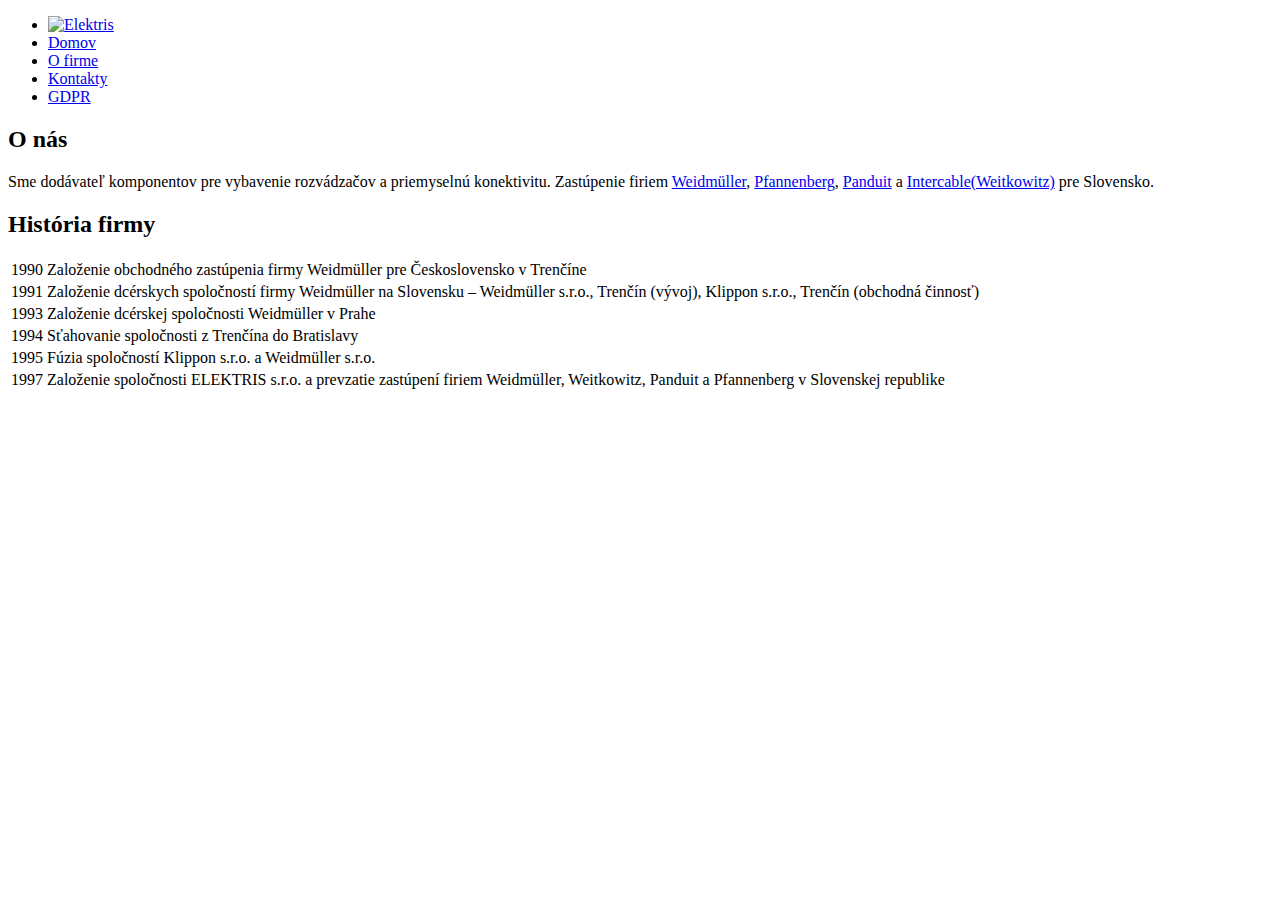
==== about/index.html @ c1757534 "remade the old web" ====
<!DOCTYPE html>
<html lang="en">
<head>
    <meta charset="UTF-8">
    <meta name="viewport" content="width=device-width, initial-scale=1.0">
    <link rel="icon" type="image/x-icon" href="/favicon.png">
    <title>O firme - Elektris</title>
    <link rel="stylesheet" href="matcha.css">
</head>
<body>
    <menu>
        <li><a href="/"><img src="favicon.png" alt="Elektris" class="al-left"></a></li>
        <li><a href="/">Domov</a></li>
        <li class="selected"><a href="/about">O firme</a></li>
        <li><a href="/kontakt">Kontakty</a></li>
        <li><a href="/gdpr">GDPR</a></li>
    </menu>
    <h2>O nás</h2>
    <p>Sme dodávateľ komponentov pre vybavenie rozvádzačov a priemyselnú konektivitu. Zastúpenie firiem <a href="https://www.weidmueller.cz/">Weidmüller</a>, <a href="https://www.pfannenberg.com/en/">Pfannenberg</a>, <a href="https://www.panduit.com/">Panduit</a> a <a href="https://www.intercable-cee.com/">Intercable(Weitkowitz)</a> pre Slovensko.</p>
    <h2>História firmy</h2>
    <table>
        <tr>
            <td>1990</td>
            <td>Založenie obchodného zastúpenia firmy Weidmüller pre Československo v Trenčíne</td>
        </tr>
        <tr>
            <td>1991</td>
            <td>Založenie dcérskych spoločností firmy Weidmüller na Slovensku – Weidmüller s.r.o., Trenčín (vývoj), Klippon s.r.o., Trenčín (obchodná činnosť)</td>
        </tr>
        <tr>
            <td>1993</td>
            <td>Založenie dcérskej spoločnosti Weidmüller v Prahe</td>
        </tr>
        <tr>
            <td>1994</td>
            <td>Sťahovanie spoločnosti z Trenčína do Bratislavy</td>
        </tr>
        <tr>
            <td>1995</td>
            <td>Fúzia spoločností Klippon s.r.o. a Weidmüller s.r.o.</td>
        </tr>
        <tr>
            <td>1997</td>
            <td>Založenie spoločnosti ELEKTRIS s.r.o. a prevzatie zastúpení firiem Weidmüller, Weitkowitz, Panduit a Pfannenberg v Slovenskej republike</td>
        </tr>
    </table>
</body>
</html>
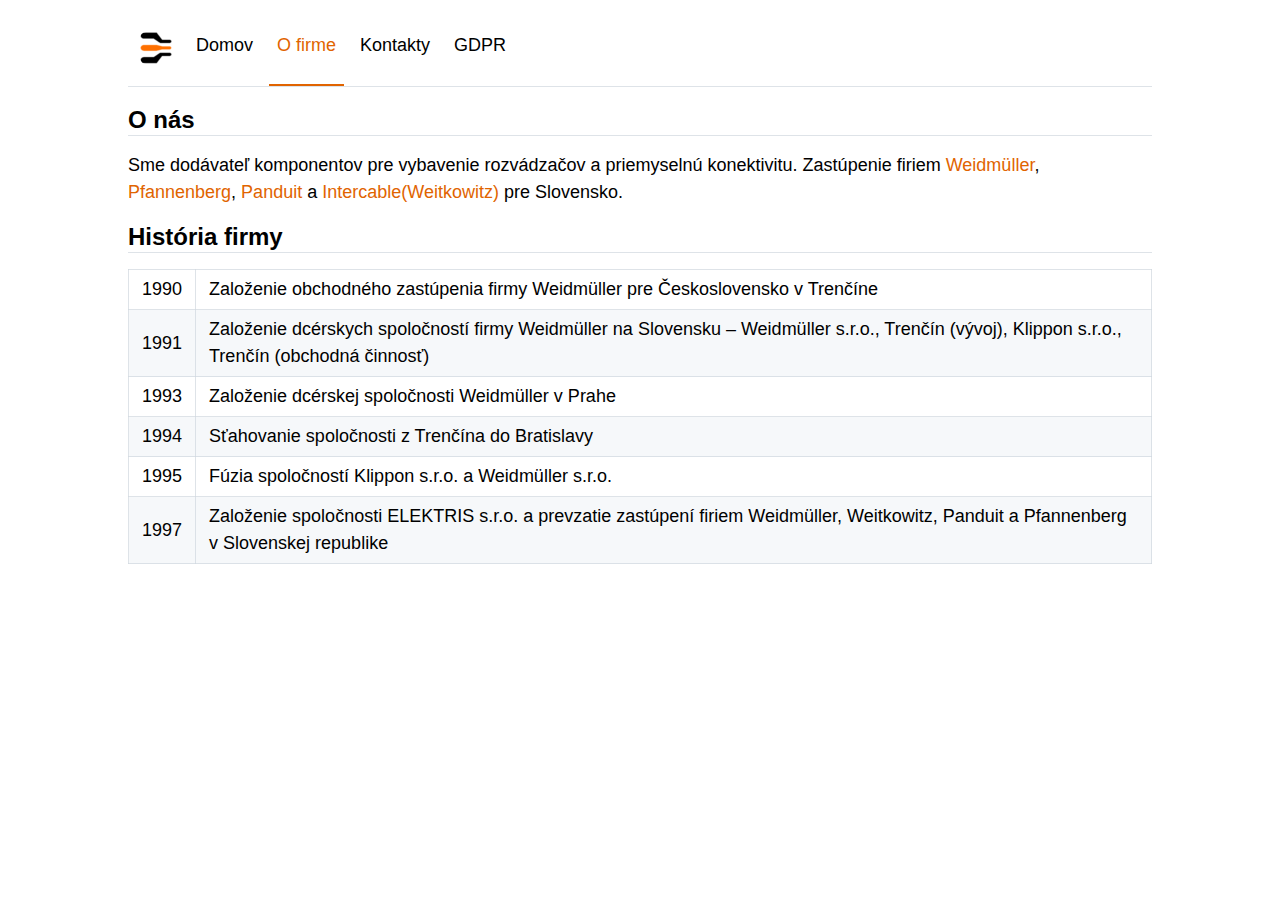
==== commit eee3fb69: "add stuff" ====
--- a/about/index.html
+++ b/about/index.html
@@ -5,15 +5,15 @@
     <meta name="viewport" content="width=device-width, initial-scale=1.0">
     <link rel="icon" type="image/x-icon" href="/favicon.png">
     <title>O firme - Elektris</title>
-    <link rel="stylesheet" href="matcha.css">
+    <link rel="stylesheet" href="../matcha.css">
 </head>
 <body>
     <menu>
-        <li><a href="/"><img src="favicon.png" alt="Elektris" class="al-left"></a></li>
-        <li><a href="/">Domov</a></li>
-        <li class="selected"><a href="/about">O firme</a></li>
-        <li><a href="/kontakt">Kontakty</a></li>
-        <li><a href="/gdpr">GDPR</a></li>
+        <li><a href="../"><img src="../favicon.png" alt="Elektris" class="al-left"></a></li>
+        <li><a href="../">Domov</a></li>
+        <li class="selected"><a href="../about">O firme</a></li>
+        <li><a href="../kontakt">Kontakty</a></li>
+        <li><a href="../gdpr">GDPR</a></li>
     </menu>
     <h2>O nás</h2>
     <p>Sme dodávateľ komponentov pre vybavenie rozvádzačov a priemyselnú konektivitu. Zastúpenie firiem <a href="https://www.weidmueller.cz/">Weidmüller</a>, <a href="https://www.pfannenberg.com/en/">Pfannenberg</a>, <a href="https://www.panduit.com/">Panduit</a> a <a href="https://www.intercable-cee.com/">Intercable(Weitkowitz)</a> pre Slovensko.</p>
--- a/matcha.css
+++ b/matcha.css
@@ -0,0 +1,3057 @@
+/**
+ * matcha.css — Custom build (Wed Jul 17 2024)
+ * Copyright © 2024 Lecoq Simon (@lowlighter)
+ * MIT license — https://github.com/lowlighter/matcha
+ */
+:root {
+    --ft: -apple-system, BlinkMacSystemFont, "Segoe UI", "Noto Sans", Helvetica, Arial, sans-serif, "Apple Color Emoji", "Segoe UI Emoji";
+    --ft-mono: ui-monospace, SFMono-Regular, SF Mono, Menlo, Consolas, Liberation Mono, monospace;
+    --ft-size: 18px;
+    --ly-header-size: 3.5rem;
+    --ly-aside-size-small: 2.5rem;
+    --ly-brand: #e6edf3;
+    --ly-bg-brand: #010409;
+    --light-default: #000000;
+    --light-subtle: #1f2328;
+    --light-contrast: #e6edf3;
+    --light-muted: #656d76;
+    --light-accent: #e16400;
+    --light-active: #ffa600;
+    --light-variant: #f90000;
+    --light-success: #1a7f37;
+    --light-attention: #9a6700;
+    --light-severe: #bc4c00;
+    --light-danger: #d1242f;
+    --dark-default: #e6edf3;
+    --dark-subtle: #e6edf3;
+    --dark-contrast: #000000;
+    --dark-muted: #848d97;
+    --dark-accent: #ff8d42;
+    --dark-active: #ffbc40;
+    --dark-variant: #f54747;
+    --dark-success: #3fb950;
+    --dark-attention: #d29922;
+    --dark-severe: #db6d28;
+    --dark-danger: #f85149;
+    --light-bg-default: #ffffff;
+    --light-bg-subtle: #d0d7de;
+    --light-bg-contrast: #24292f;
+    --light-bg-muted: #f6f8fa;
+    --light-bg-accent: #ffe3cc;
+    --light-bg-active: #ffe2ac;
+    --light-bg-variant: #ffaeae;
+    --light-bg-success: #dafbe1;
+    --light-bg-attention: #fff8c5;
+    --light-bg-severe: #fff1e5;
+    --light-bg-danger: #ffebe9;
+    --dark-bg-default: #141326;
+    --dark-bg-subtle: #30363d;
+    --dark-bg-contrast: #6e7681;
+    --dark-bg-muted: #161b22;
+    --dark-bg-accent: #7b3700;
+    --dark-bg-active: #593a00;
+    --dark-bg-variant: #400000;
+    --dark-bg-success: #12261e;
+    --dark-bg-attention: #272115;
+    --dark-bg-severe: #221a19;
+    --dark-bg-danger: #25171c;
+    --light-backdrop: #8c959f33;
+    --light-bd-muted: #d0d7deb3;
+    --dark-bd-muted: #30363db3;
+    --dark-backdrop: #161b2266;
+    --bd-radius: 6px;
+    --tr-duration: .2s;
+    --ct-width: 1024px;
+}
+
+
+/*
+  * While everything below can be edited, it is advised to leave them to default and edit the upper rule instead for easier maintenance.
+  */
+
+:root,
+[data-color-scheme="light"] {
+    /* Colors */
+    --default: var(--light-default);
+    --subtle: var(--light-subtle);
+    --contrast: var(--light-contrast);
+    --muted: var(--light-muted);
+    --accent: var(--light-accent);
+    --active: var(--light-active);
+    --variant: var(--light-variant);
+    --success: var(--light-success);
+    --attention: var(--light-attention);
+    --severe: var(--light-severe);
+    --danger: var(--light-danger);
+
+    /* Backgrounds */
+    --bg-default: var(--light-bg-default);
+    --bg-subtle: var(--light-bg-subtle);
+    --bg-contrast: var(--light-bg-contrast);
+    --bg-muted: var(--light-bg-muted);
+    --bg-accent: var(--light-bg-accent);
+    --bg-active: var(--light-bg-active);
+    --bg-variant: var(--light-bg-variant);
+    --bg-success: var(--light-bg-success);
+    --bg-attention: var(--light-bg-attention);
+    --bg-severe: var(--light-bg-severe);
+    --bg-danger: var(--light-bg-danger);
+
+    /* Miscellaneous */
+    --bd-muted: var(--light-bd-muted);
+    --backdrop: var(--light-backdrop);
+}
+
+[data-color-scheme="dark"] {
+    /* Colors */
+    --default: var(--dark-default);
+    --subtle: var(--dark-subtle);
+    --contrast: var(--dark-contrast);
+    --muted: var(--dark-muted);
+    --accent: var(--dark-accent);
+    --active: var(--dark-active);
+    --variant: var(--dark-variant);
+    --success: var(--dark-success);
+    --attention: var(--dark-attention);
+    --severe: var(--dark-severe);
+    --danger: var(--dark-danger);
+
+    /* Backgrounds */
+    --bg-default: var(--dark-bg-default);
+    --bg-subtle: var(--dark-bg-subtle);
+    --bg-contrast: var(--dark-bg-contrast);
+    --bg-muted: var(--dark-bg-muted);
+    --bg-accent: var(--dark-bg-accent);
+    --bg-active: var(--dark-bg-active);
+    --bg-variant: var(--dark-bg-variant);
+    --bg-success: var(--dark-bg-success);
+    --bg-attention: var(--dark-bg-attention);
+    --bg-severe: var(--dark-bg-severe);
+    --bg-danger: var(--dark-bg-danger);
+
+    /* Miscellaneous */
+    --bd-muted: var(--dark-bd-muted);
+    --backdrop: var(--dark-backdrop);
+}
+
+@media (prefers-color-scheme: dark) {
+    :root:not([data-color-scheme="light"]) {
+        /* Colors */
+        --default: var(--dark-default);
+        --subtle: var(--dark-subtle);
+        --contrast: var(--dark-contrast);
+        --muted: var(--dark-muted);
+        --accent: var(--dark-accent);
+        --active: var(--dark-active);
+        --variant: var(--dark-variant);
+        --success: var(--dark-success);
+        --attention: var(--dark-attention);
+        --severe: var(--dark-severe);
+        --danger: var(--dark-danger);
+
+        /* Backgrounds */
+        --bg-default: var(--dark-bg-default);
+        --bg-subtle: var(--dark-bg-subtle);
+        --bg-contrast: var(--dark-bg-contrast);
+        --bg-muted: var(--dark-bg-muted);
+        --bg-accent: var(--dark-bg-accent);
+        --bg-active: var(--dark-bg-active);
+        --bg-variant: var(--dark-bg-variant);
+        --bg-success: var(--dark-bg-success);
+        --bg-attention: var(--dark-bg-attention);
+        --bg-severe: var(--dark-bg-severe);
+        --bg-danger: var(--dark-bg-danger);
+
+        /* Miscellaneous */
+        --bd-muted: var(--dark-bd-muted);
+        --backdrop: var(--dark-backdrop);
+    }
+}
+
+/* Computed properties */
+/* stylelint-disable no-duplicate-selectors */
+:root {
+    /* Shadows */
+    --shadow: 0px 0px 0px 1px var(--bg-subtle), 0px 6px 12px -3px var(--backdrop), 0px 6px 18px 0px var(--backdrop);
+    --shadow-r: 6px 0px 18px 0px var(--backdrop);
+    --shadow-l: -6px 0px 18px 0px var(--backdrop);
+    /** Forced colors */
+    --light: var(--dark-default);
+    --dark: var(--light-default);
+}
+
+/* stylelint-enable no-duplicate-selectors */
+h1,
+h2,
+h3,
+h4,
+h5,
+h6,
+li,
+dd,
+dt,
+button,
+p,
+var,
+code,
+abbr,
+legend,
+figcaption {
+    hyphens: auto;
+    word-break: break-word;
+}
+
+.editor {
+    position: relative;
+    overflow: hidden;
+    width: 100%;
+    border-radius: var(--bd-radius);
+    background: var(--bg-muted);
+}
+
+form .editor {
+    background: var(--bg-default);
+}
+
+.editor>textarea,
+.editor>div.highlight {
+    box-sizing: border-box;
+    padding: 1rem;
+    border: 0;
+    margin: 0;
+    background: transparent;
+    font-family: var(--ft-mono);
+    font-size: 1rem;
+    line-height: 1.5;
+    -webkit-text-size-adjust: 100%;
+    white-space: pre-wrap;
+}
+
+.editor>textarea {
+    z-index: 1;
+    border: 1px solid transparent;
+    caret-color: var(--default);
+    color: transparent;
+}
+
+.editor>div.highlight {
+    position: absolute;
+    z-index: 0;
+    top: 0;
+    left: 0;
+    overflow: hidden;
+    width: 100%;
+    height: 100%;
+    pointer-events: none;
+}
+
+.editor>textarea:user-valid {
+    border-color: transparent;
+}
+
+.editor:hover>textarea {
+    border-color: var(--accent);
+}
+
+.editor>textarea:focus {
+    border-color: var(--active);
+}
+
+::-webkit-scrollbar {
+    width: .5rem;
+    height: .5rem;
+    background-color: transparent;
+}
+
+::-webkit-scrollbar-thumb {
+    border-radius: var(--bd-radius);
+    background-color: var(--muted);
+}
+
+textarea:user-invalid,
+select:user-invalid,
+input:not([type="radio"], [type="checkbox"], [type="range"], [type="submit"], [type="image"]):user-invalid {
+    border: 1px solid var(--danger);
+}
+
+textarea:user-valid,
+select:user-valid,
+input:not([type="radio"], [type="checkbox"], [type="range"], [type="submit"], [type="image"]):user-valid {
+    border: 1px solid var(--success);
+}
+
+.layout-simple {
+    display: grid;
+    max-width: none;
+    padding: 0 1.5rem;
+    column-gap: 1.5rem;
+    grid-template-areas:
+        "header"
+        "aside1"
+        "main"
+        "footer";
+    grid-template-rows: auto 1fr auto;
+}
+
+.layout-simple> :is(header:first-of-type, footer:last-of-type) {
+    display: flex;
+    height: max-content;
+    flex-wrap: wrap;
+    align-items: center;
+    justify-content: center;
+    padding: 0 .5rem;
+    margin-bottom: 0;
+    background: var(--ly-bg-brand);
+    color: var(--ly-brand);
+    grid-area: header;
+}
+
+.layout-simple> :is(header:first-of-type, footer:last-of-type)>* {
+    margin-top: 0;
+    margin-bottom: 0;
+}
+
+.layout-simple>header:first-of-type {
+    position: sticky;
+    z-index: 200;
+    top: 0;
+    height: var(--ly-header-size);
+    white-space: nowrap;
+}
+
+.layout-simple>main:only-of-type {
+    grid-area: main;
+}
+
+.layout-simple>footer:last-of-type {
+    overflow: auto;
+    grid-area: footer;
+}
+
+.layout-simple> :is(header:first-of-type, footer:last-of-type)>nav>menu {
+    flex-direction: row;
+    justify-content: center;
+}
+
+.layout-simple>aside {
+    display: none;
+    padding: 0;
+    border-left: none;
+    margin: 0;
+    backdrop-filter: blur(100px);
+}
+
+.layout-simple>aside>nav:only-child {
+    position: sticky;
+    top: var(--ly-header-size);
+    overflow: auto;
+    max-height: calc(100vh - var(--ly-header-size));
+    box-sizing: border-box;
+    padding: .5rem;
+    margin: 0;
+}
+
+.layout-simple>aside:nth-of-type(1):is([data-expandable], [data-expand]) {
+    display: block;
+    overflow: hidden;
+    max-height: var(--ly-aside-size-small);
+    margin-right: -1.5rem;
+    margin-left: -1.5rem;
+    grid-area: aside1;
+}
+
+.layout-simple>aside:nth-of-type(1)[data-expand] {
+    max-height: none;
+}
+
+.layout-simple>aside:nth-of-type(1)[data-expandable]::before {
+    display: flex;
+    height: var(--ly-aside-size-small);
+    align-items: center;
+    justify-content: center;
+    content: attr(data-expandable);
+    cursor: pointer;
+}
+
+.layout-simple>aside:nth-of-type(1)[data-expandable]:hover,
+.layout-simple>aside:nth-of-type(1)[data-expandable][data-expand] {
+    max-height: none;
+}
+
+.layout-simple>aside:nth-of-type(1)[data-expandable]:hover::before {
+    color: var(--accent);
+}
+
+.layout-simple>aside>nav:only-child>ul {
+    height: 100%;
+}
+
+.layout-simple>aside a {
+    color: var(--default);
+}
+
+@media (min-width: 960px) {
+    .layout-simple>aside:nth-of-type(1)[data-expandable]::before {
+        display: none;
+    }
+
+    .layout-simple>aside:nth-of-type(1):is([data-expandable], [data-expand]) {
+        overflow: unset;
+        max-height: none;
+        margin-right: 0;
+        margin-left: 0;
+    }
+
+    .layout-simple:has(> aside:nth-of-type(1)) {
+        padding-left: 0;
+        grid-template-areas:
+            "header header"
+            "aside1 main"
+            "footer footer";
+        grid-template-columns: minmax(0, .4fr) 1fr;
+        grid-template-rows: auto 1fr auto;
+    }
+
+    .layout-simple:has(> aside:nth-of-type(1))> :is(header:first-of-type, footer:last-of-type) {
+        margin-left: 0;
+    }
+
+    .layout-simple>aside:nth-of-type(1) {
+        display: block;
+        box-shadow: var(--shadow-r);
+        grid-area: aside1;
+    }
+}
+
+@media (min-width: 1280px) {
+    .layout-simple:has(> aside:nth-of-type(1)) {
+        grid-template-areas:
+            "header header header"
+            "aside1 main   ."
+            "footer footer footer";
+        grid-template-columns: minmax(0, .3fr) 1fr minmax(0, .3fr);
+    }
+
+    .layout-simple:has(> aside:nth-of-type(2)) {
+        padding-right: 0;
+        grid-template-areas:
+            "header header header"
+            "aside1 main   aside2"
+            "footer footer footer";
+    }
+
+    .layout-simple:has(> aside:nth-of-type(2))> :is(header:first-of-type, footer:last-of-type) {
+        margin-right: 0;
+    }
+
+    .layout-simple>aside:nth-of-type(2) {
+        display: block;
+        box-shadow: var(--shadow-l);
+        grid-area: aside2;
+    }
+}
+
+.layout-simple>header:first-of-type>nav {
+    position: absolute;
+    top: 0;
+    right: 0;
+    left: 0;
+    justify-content: center;
+    background: var(--ly-bg-brand);
+    opacity: 0;
+    pointer-events: none;
+    transition: opacity var(--tr-duration), top var(--tr-duration);
+}
+
+.layout-simple>header:first-of-type:hover>nav {
+    top: 100%;
+    opacity: 1;
+    pointer-events: auto;
+}
+
+@media (min-width: 768px) {
+    .layout-simple>header:first-child {
+        justify-content: space-between;
+    }
+
+    .layout-simple>header:first-child>nav {
+        position: static;
+        height: var(--ly-header-size);
+        justify-content: flex-start;
+        opacity: 1;
+        pointer-events: auto;
+    }
+}
+
+:root,
+[data-color-scheme="light"] {
+    --comment: #57606a;
+    --function: #6639ba;
+    --language: #0550ae;
+    --string: #0a307b;
+    --keyword: #cf2248;
+    --html: #0550ae;
+    --section: #0349b4;
+    --bullet: #953800;
+}
+
+[data-color-scheme="dark"] {
+    --comment: #8b949e;
+    --function: #d2a8ff;
+    --language: #79c0ff;
+    --string: #a5d6ff;
+    --keyword: #ff7b72;
+    --html: #7ee787;
+    --section: #409eff;
+    --bullet: #ffa657;
+}
+
+@media (prefers-color-scheme: dark) {
+    :root:not([data-color-scheme="light"]) {
+        --comment: #8b949e;
+        --function: #d2a8ff;
+        --language: #79c0ff;
+        --string: #a5d6ff;
+        --keyword: #ff7b72;
+        --html: #7ee787;
+        --section: #409eff;
+        --bullet: #ffa657;
+    }
+}
+
+/* Code */
+.hljs-comment {
+    color: var(--comment);
+}
+
+/* Code */
+.hljs-keyword,
+.hljs-type,
+.hljs-symbol,
+.hljs-name {
+    color: var(--keyword);
+}
+
+/* Code */
+.hljs-title,
+.hljs-meta {
+    color: var(--function);
+}
+
+/* Code */
+.hljs-literal,
+.hljs-number,
+.hljs-operator,
+.hljs-property,
+/* HTML */
+.hljs-attr,
+/* CSS */
+.hljs-selector-id,
+.hljs-selector-class,
+.hljs-selector-pseudo,
+.hljs-attribute,
+/* Markdown */
+.hljs-code,
+/* Bash */
+.hljs-built_in {
+    color: var(--language)
+}
+
+/* Code */
+.hljs-string,
+.hljs-regexp,
+/* Markdown */
+.hljs-link {
+    color: var(--string);
+}
+
+/* Code */
+.hljs-variable,
+.hljs-title.class_,
+.hljs-subst,
+/* HTML */
+.hljs-tag,
+/* CSS */
+.hljs-selector-attr {
+    color: var(--default);
+}
+
+/* HTML */
+.hljs-tag .hljs-name,
+/* CSS */
+.hljs-selector-tag,
+/* Markdown */
+.hljs-quote {
+    color: var(--html);
+}
+
+/* Markdown */
+.hljs-section {
+    color: var(--section);
+    font-weight: bold;
+}
+
+.hljs-bullet {
+    color: var(--bullet);
+}
+
+.hljs-emphasis {
+    font-style: italic;
+}
+
+.hljs-strong {
+    font-weight: bold;
+}
+
+/* Diff */
+.hljs-addition {
+    background-color: var(--bg-success);
+    color: var(--success);
+}
+
+.hljs-deletion {
+    background-color: var(--bg-danger);
+    color: var(--danger);
+}
+
+/* Flash */
+.flash {
+    padding: 1rem;
+    border: 1px solid transparent;
+    margin: 1rem 0;
+}
+
+/* Colors */
+.default,
+.flash {
+    color: var(--default);
+}
+
+.muted {
+    color: var(--muted);
+}
+
+.accent {
+    color: var(--accent);
+}
+
+.active {
+    color: var(--active);
+}
+
+.variant {
+    color: var(--variant);
+}
+
+.success {
+    color: var(--success);
+}
+
+.attention {
+    color: var(--attention);
+}
+
+.severe {
+    color: var(--severe);
+}
+
+.danger {
+    color: var(--danger);
+}
+
+/* Backgrounds */
+.bg-default,
+.flash.default {
+    background-color: var(--bg-default);
+}
+
+.bg-muted,
+.flash.muted {
+    background-color: var(--bg-muted);
+}
+
+.bg-accent,
+.flash.accent {
+    background-color: var(--bg-accent);
+}
+
+.bg-active,
+.flash.active {
+    background-color: var(--bg-active);
+}
+
+.bg-variant,
+.flash.variant {
+    background-color: var(--bg-variant);
+}
+
+.bg-success,
+.flash.success {
+    background-color: var(--bg-success);
+}
+
+.bg-attention,
+.flash.attention {
+    background-color: var(--bg-attention);
+}
+
+.bg-severe,
+.flash.severe {
+    background-color: var(--bg-severe);
+}
+
+.bg-danger,
+.flash.danger {
+    background-color: var(--bg-danger);
+}
+
+/* Foregrounds */
+.fg-muted,
+.fg-accent,
+.fg-active,
+.fg-variant,
+.fg-success,
+.fg-attention,
+.fg-severe,
+.fg-danger {
+    color: var(--light);
+}
+
+.fg-default {
+    background-color: var(--default);
+    color: var(--contrast);
+}
+
+.fg-muted {
+    background-color: var(--muted);
+}
+
+.fg-accent {
+    background-color: var(--accent);
+}
+
+.fg-active {
+    background-color: var(--active);
+}
+
+.fg-variant {
+    background-color: var(--variant);
+}
+
+.fg-success {
+    background-color: var(--success);
+}
+
+.fg-attention {
+    background-color: var(--attention);
+}
+
+.fg-severe {
+    background-color: var(--severe);
+}
+
+.fg-danger {
+    background-color: var(--danger);
+}
+
+/* Borders */
+.rounded,
+.flash {
+    border-radius: var(--bd-radius);
+}
+
+.bd-default,
+.bd-muted,
+.bd-accent,
+.bd-active,
+.bd-variant,
+.bd-success,
+.bd-attention,
+.bd-severe,
+.bd-danger {
+    border: 1px solid var(--default);
+}
+
+.bd-default,
+.flash.default {
+    border-color: var(--default);
+}
+
+.bd-muted,
+.flash.muted {
+    border-color: var(--muted);
+}
+
+.bd-accent,
+.flash.accent {
+    border-color: var(--accent);
+}
+
+.bd-active,
+.flash.active {
+    border-color: var(--active);
+}
+
+.bd-variant,
+.flash.variant {
+    border-color: var(--variant);
+}
+
+.bd-success,
+.flash.success {
+    border-color: var(--success);
+}
+
+.bd-attention,
+.flash.attention {
+    border-color: var(--attention);
+}
+
+.bd-severe,
+.flash.severe {
+    border-color: var(--severe);
+}
+
+.bd-danger,
+.flash.danger {
+    border-color: var(--danger);
+}
+
+/* Text style */
+.bold {
+    font-weight: bold;
+}
+
+.semibold {
+    font-weight: 600;
+}
+
+.italic {
+    font-style: italic;
+}
+
+.underline {
+    text-decoration: underline;
+}
+
+.strikethrough {
+    text-decoration: line-through;
+}
+
+.uppercase {
+    text-transform: uppercase;
+}
+
+.lowercase {
+    text-transform: lowercase;
+}
+
+.capitalize {
+    text-transform: capitalize;
+}
+
+.centered {
+    text-align: center;
+}
+
+.justified {
+    text-align: justify;
+}
+
+.monospace {
+    font-family: var(--mono);
+}
+
+/* Font size */
+.smaller {
+    font-size: .85rem
+}
+
+.small {
+    font-size: .875rem;
+}
+
+.normal {
+    font-size: 1rem;
+}
+
+.large {
+    font-size: 1.25rem;
+}
+
+.larger {
+    font-size: 1.5rem;
+}
+
+/* Position */
+.relative {
+    position: relative;
+}
+
+.fixed {
+    position: fixed;
+}
+
+.absolute {
+    position: absolute;
+}
+
+.sticky {
+    position: sticky;
+}
+
+/* Display */
+.hidden {
+    display: none;
+}
+
+.inline {
+    display: inline;
+}
+
+.block {
+    display: block;
+}
+
+.block.inline {
+    display: inline-block
+}
+
+.flex {
+    display: flex;
+}
+
+.flex.inline {
+    display: inline-flex;
+}
+
+.contents {
+    display: contents;
+}
+
+/* Flex */
+.flex.row {
+    flex-direction: row;
+}
+
+.flex.column {
+    flex-direction: column;
+}
+
+.flex.row.reverse {
+    flex-direction: row-reverse;
+}
+
+.flex.column.reverse {
+    flex-direction: column-reverse;
+}
+
+.flex.wrap {
+    flex-wrap: wrap;
+}
+
+.flex.wrap.reverse {
+    flex-wrap: wrap-reverse;
+}
+
+.flex.no-wrap {
+    flex-wrap: nowrap;
+}
+
+.flex.start {
+    justify-content: flex-start;
+}
+
+.flex.end {
+    justify-content: flex-end;
+}
+
+.flex.center {
+    justify-content: center;
+}
+
+.flex.space-between {
+    justify-content: space-between;
+}
+
+.flex.space-around {
+    justify-content: space-around;
+}
+
+.flex.space-evenly {
+    justify-content: space-evenly;
+}
+
+.flex.stretch {
+    justify-content: stretch;
+}
+
+.flex.align-start {
+    align-items: flex-start;
+}
+
+.flex.align-end {
+    align-items: flex-end;
+}
+
+.flex.align-center {
+    align-items: center;
+}
+
+.flex.align-stretch {
+    align-items: stretch;
+}
+
+.grow {
+    flex-grow: 1;
+}
+
+.shrink {
+    flex-shrink: 1;
+}
+
+/* Overflow */
+.overflow {
+    overflow: auto;
+}
+
+.overflow-x {
+    overflow-x: auto;
+}
+
+.overflow-y {
+    overflow-y: auto;
+}
+
+.no-overflow {
+    overflow: hidden;
+}
+
+/* Cursors */
+.pointer {
+    cursor: pointer;
+}
+
+.wait {
+    cursor: wait;
+}
+
+.not-allowed {
+    cursor: not-allowed;
+}
+
+/* User selection */
+.no-select {
+    user-select: none;
+}
+
+.select-all {
+    user-select: all;
+}
+
+/* Events */
+.events {
+    pointer-events: auto;
+}
+
+.no-events {
+    pointer-events: none;
+}
+
+/* Sizing */
+.width {
+    width: 100%;
+}
+
+.height {
+    height: 100%;
+}
+
+.border-box {
+    box-sizing: border-box;
+}
+
+.content-box {
+    box-sizing: content-box;
+}
+
+/* Resizing */
+.resize {
+    resize: both;
+}
+
+.resize-x {
+    resize: horizontal;
+}
+
+.resize-y {
+    resize: vertical;
+}
+
+.no-resize {
+    resize: none;
+}
+
+/* SVG fill and stroke */
+svg.fill-current {
+    fill: currentColor;
+}
+
+svg.no-fill {
+    fill: none;
+}
+
+svg.stroke-current {
+    stroke: currentColor;
+}
+
+svg.no-stroke {
+    stroke: none;
+}
+
+/* Effects */
+.shadow {
+    box-shadow: var(--shadow);
+}
+
+.no-shadow {
+    box-shadow: none;
+}
+
+/* This section is auto-generated, please do not edit manually */
+.m-0 {
+    margin: 0rem;
+}
+
+.m-\.125 {
+    margin: .125rem;
+}
+
+.m-\.25 {
+    margin: .25rem;
+}
+
+.m-\.5 {
+    margin: .5rem;
+}
+
+.m-\.75 {
+    margin: .75rem;
+}
+
+.m-1 {
+    margin: 1rem;
+}
+
+.m-1\.25 {
+    margin: 1.25rem;
+}
+
+.m-1\.5 {
+    margin: 1.5rem;
+}
+
+.m-1\.75 {
+    margin: 1.75rem;
+}
+
+.m-2 {
+    margin: 2rem;
+}
+
+.m-3 {
+    margin: 3rem;
+}
+
+.m-4 {
+    margin: 4rem;
+}
+
+.mx-0 {
+    margin-right: 0rem;
+    margin-left: 0rem;
+}
+
+.mx-\.125 {
+    margin-right: .125rem;
+    margin-left: .125rem;
+}
+
+.mx-\.25 {
+    margin-right: .25rem;
+    margin-left: .25rem;
+}
+
+.mx-\.5 {
+    margin-right: .5rem;
+    margin-left: .5rem;
+}
+
+.mx-\.75 {
+    margin-right: .75rem;
+    margin-left: .75rem;
+}
+
+.mx-1 {
+    margin-right: 1rem;
+    margin-left: 1rem;
+}
+
+.mx-1\.25 {
+    margin-right: 1.25rem;
+    margin-left: 1.25rem;
+}
+
+.mx-1\.5 {
+    margin-right: 1.5rem;
+    margin-left: 1.5rem;
+}
+
+.mx-1\.75 {
+    margin-right: 1.75rem;
+    margin-left: 1.75rem;
+}
+
+.mx-2 {
+    margin-right: 2rem;
+    margin-left: 2rem;
+}
+
+.mx-3 {
+    margin-right: 3rem;
+    margin-left: 3rem;
+}
+
+.mx-4 {
+    margin-right: 4rem;
+    margin-left: 4rem;
+}
+
+.my-0 {
+    margin-top: 0rem;
+    margin-bottom: 0rem;
+}
+
+.my-\.125 {
+    margin-top: .125rem;
+    margin-bottom: .125rem;
+}
+
+.my-\.25 {
+    margin-top: .25rem;
+    margin-bottom: .25rem;
+}
+
+.my-\.5 {
+    margin-top: .5rem;
+    margin-bottom: .5rem;
+}
+
+.my-\.75 {
+    margin-top: .75rem;
+    margin-bottom: .75rem;
+}
+
+.my-1 {
+    margin-top: 1rem;
+    margin-bottom: 1rem;
+}
+
+.my-1\.25 {
+    margin-top: 1.25rem;
+    margin-bottom: 1.25rem;
+}
+
+.my-1\.5 {
+    margin-top: 1.5rem;
+    margin-bottom: 1.5rem;
+}
+
+.my-1\.75 {
+    margin-top: 1.75rem;
+    margin-bottom: 1.75rem;
+}
+
+.my-2 {
+    margin-top: 2rem;
+    margin-bottom: 2rem;
+}
+
+.my-3 {
+    margin-top: 3rem;
+    margin-bottom: 3rem;
+}
+
+.my-4 {
+    margin-top: 4rem;
+    margin-bottom: 4rem;
+}
+
+.mt-0 {
+    margin-top: 0rem;
+}
+
+.mt-\.125 {
+    margin-top: .125rem;
+}
+
+.mt-\.25 {
+    margin-top: .25rem;
+}
+
+.mt-\.5 {
+    margin-top: .5rem;
+}
+
+.mt-\.75 {
+    margin-top: .75rem;
+}
+
+.mt-1 {
+    margin-top: 1rem;
+}
+
+.mt-1\.25 {
+    margin-top: 1.25rem;
+}
+
+.mt-1\.5 {
+    margin-top: 1.5rem;
+}
+
+.mt-1\.75 {
+    margin-top: 1.75rem;
+}
+
+.mt-2 {
+    margin-top: 2rem;
+}
+
+.mt-3 {
+    margin-top: 3rem;
+}
+
+.mt-4 {
+    margin-top: 4rem;
+}
+
+.mr-0 {
+    margin-right: 0rem;
+}
+
+.mr-\.125 {
+    margin-right: .125rem;
+}
+
+.mr-\.25 {
+    margin-right: .25rem;
+}
+
+.mr-\.5 {
+    margin-right: .5rem;
+}
+
+.mr-\.75 {
+    margin-right: .75rem;
+}
+
+.mr-1 {
+    margin-right: 1rem;
+}
+
+.mr-1\.25 {
+    margin-right: 1.25rem;
+}
+
+.mr-1\.5 {
+    margin-right: 1.5rem;
+}
+
+.mr-1\.75 {
+    margin-right: 1.75rem;
+}
+
+.mr-2 {
+    margin-right: 2rem;
+}
+
+.mr-3 {
+    margin-right: 3rem;
+}
+
+.mr-4 {
+    margin-right: 4rem;
+}
+
+.mb-0 {
+    margin-bottom: 0rem;
+}
+
+.mb-\.125 {
+    margin-bottom: .125rem;
+}
+
+.mb-\.25 {
+    margin-bottom: .25rem;
+}
+
+.mb-\.5 {
+    margin-bottom: .5rem;
+}
+
+.mb-\.75 {
+    margin-bottom: .75rem;
+}
+
+.mb-1 {
+    margin-bottom: 1rem;
+}
+
+.mb-1\.25 {
+    margin-bottom: 1.25rem;
+}
+
+.mb-1\.5 {
+    margin-bottom: 1.5rem;
+}
+
+.mb-1\.75 {
+    margin-bottom: 1.75rem;
+}
+
+.mb-2 {
+    margin-bottom: 2rem;
+}
+
+.mb-3 {
+    margin-bottom: 3rem;
+}
+
+.mb-4 {
+    margin-bottom: 4rem;
+}
+
+.ml-0 {
+    margin-left: 0rem;
+}
+
+.ml-\.125 {
+    margin-left: .125rem;
+}
+
+.ml-\.25 {
+    margin-left: .25rem;
+}
+
+.ml-\.5 {
+    margin-left: .5rem;
+}
+
+.ml-\.75 {
+    margin-left: .75rem;
+}
+
+.ml-1 {
+    margin-left: 1rem;
+}
+
+.ml-1\.25 {
+    margin-left: 1.25rem;
+}
+
+.ml-1\.5 {
+    margin-left: 1.5rem;
+}
+
+.ml-1\.75 {
+    margin-left: 1.75rem;
+}
+
+.ml-2 {
+    margin-left: 2rem;
+}
+
+.ml-3 {
+    margin-left: 3rem;
+}
+
+.ml-4 {
+    margin-left: 4rem;
+}
+
+.p-0 {
+    padding: 0rem;
+}
+
+.p-\.125 {
+    padding: .125rem;
+}
+
+.p-\.25 {
+    padding: .25rem;
+}
+
+.p-\.5 {
+    padding: .5rem;
+}
+
+.p-\.75 {
+    padding: .75rem;
+}
+
+.p-1 {
+    padding: 1rem;
+}
+
+.p-1\.25 {
+    padding: 1.25rem;
+}
+
+.p-1\.5 {
+    padding: 1.5rem;
+}
+
+.p-1\.75 {
+    padding: 1.75rem;
+}
+
+.p-2 {
+    padding: 2rem;
+}
+
+.p-3 {
+    padding: 3rem;
+}
+
+.p-4 {
+    padding: 4rem;
+}
+
+.px-0 {
+    padding-right: 0rem;
+    padding-left: 0rem;
+}
+
+.px-\.125 {
+    padding-right: .125rem;
+    padding-left: .125rem;
+}
+
+.px-\.25 {
+    padding-right: .25rem;
+    padding-left: .25rem;
+}
+
+.px-\.5 {
+    padding-right: .5rem;
+    padding-left: .5rem;
+}
+
+.px-\.75 {
+    padding-right: .75rem;
+    padding-left: .75rem;
+}
+
+.px-1 {
+    padding-right: 1rem;
+    padding-left: 1rem;
+}
+
+.px-1\.25 {
+    padding-right: 1.25rem;
+    padding-left: 1.25rem;
+}
+
+.px-1\.5 {
+    padding-right: 1.5rem;
+    padding-left: 1.5rem;
+}
+
+.px-1\.75 {
+    padding-right: 1.75rem;
+    padding-left: 1.75rem;
+}
+
+.px-2 {
+    padding-right: 2rem;
+    padding-left: 2rem;
+}
+
+.px-3 {
+    padding-right: 3rem;
+    padding-left: 3rem;
+}
+
+.px-4 {
+    padding-right: 4rem;
+    padding-left: 4rem;
+}
+
+.py-0 {
+    padding-top: 0rem;
+    padding-bottom: 0rem;
+}
+
+.py-\.125 {
+    padding-top: .125rem;
+    padding-bottom: .125rem;
+}
+
+.py-\.25 {
+    padding-top: .25rem;
+    padding-bottom: .25rem;
+}
+
+.py-\.5 {
+    padding-top: .5rem;
+    padding-bottom: .5rem;
+}
+
+.py-\.75 {
+    padding-top: .75rem;
+    padding-bottom: .75rem;
+}
+
+.py-1 {
+    padding-top: 1rem;
+    padding-bottom: 1rem;
+}
+
+.py-1\.25 {
+    padding-top: 1.25rem;
+    padding-bottom: 1.25rem;
+}
+
+.py-1\.5 {
+    padding-top: 1.5rem;
+    padding-bottom: 1.5rem;
+}
+
+.py-1\.75 {
+    padding-top: 1.75rem;
+    padding-bottom: 1.75rem;
+}
+
+.py-2 {
+    padding-top: 2rem;
+    padding-bottom: 2rem;
+}
+
+.py-3 {
+    padding-top: 3rem;
+    padding-bottom: 3rem;
+}
+
+.py-4 {
+    padding-top: 4rem;
+    padding-bottom: 4rem;
+}
+
+.pt-0 {
+    padding-top: 0rem;
+}
+
+.pt-\.125 {
+    padding-top: .125rem;
+}
+
+.pt-\.25 {
+    padding-top: .25rem;
+}
+
+.pt-\.5 {
+    padding-top: .5rem;
+}
+
+.pt-\.75 {
+    padding-top: .75rem;
+}
+
+.pt-1 {
+    padding-top: 1rem;
+}
+
+.pt-1\.25 {
+    padding-top: 1.25rem;
+}
+
+.pt-1\.5 {
+    padding-top: 1.5rem;
+}
+
+.pt-1\.75 {
+    padding-top: 1.75rem;
+}
+
+.pt-2 {
+    padding-top: 2rem;
+}
+
+.pt-3 {
+    padding-top: 3rem;
+}
+
+.pt-4 {
+    padding-top: 4rem;
+}
+
+.pr-0 {
+    padding-right: 0rem;
+}
+
+.pr-\.125 {
+    padding-right: .125rem;
+}
+
+.pr-\.25 {
+    padding-right: .25rem;
+}
+
+.pr-\.5 {
+    padding-right: .5rem;
+}
+
+.pr-\.75 {
+    padding-right: .75rem;
+}
+
+.pr-1 {
+    padding-right: 1rem;
+}
+
+.pr-1\.25 {
+    padding-right: 1.25rem;
+}
+
+.pr-1\.5 {
+    padding-right: 1.5rem;
+}
+
+.pr-1\.75 {
+    padding-right: 1.75rem;
+}
+
+.pr-2 {
+    padding-right: 2rem;
+}
+
+.pr-3 {
+    padding-right: 3rem;
+}
+
+.pr-4 {
+    padding-right: 4rem;
+}
+
+.pb-0 {
+    padding-bottom: 0rem;
+}
+
+.pb-\.125 {
+    padding-bottom: .125rem;
+}
+
+.pb-\.25 {
+    padding-bottom: .25rem;
+}
+
+.pb-\.5 {
+    padding-bottom: .5rem;
+}
+
+.pb-\.75 {
+    padding-bottom: .75rem;
+}
+
+.pb-1 {
+    padding-bottom: 1rem;
+}
+
+.pb-1\.25 {
+    padding-bottom: 1.25rem;
+}
+
+.pb-1\.5 {
+    padding-bottom: 1.5rem;
+}
+
+.pb-1\.75 {
+    padding-bottom: 1.75rem;
+}
+
+.pb-2 {
+    padding-bottom: 2rem;
+}
+
+.pb-3 {
+    padding-bottom: 3rem;
+}
+
+.pb-4 {
+    padding-bottom: 4rem;
+}
+
+.pl-0 {
+    padding-left: 0rem;
+}
+
+.pl-\.125 {
+    padding-left: .125rem;
+}
+
+.pl-\.25 {
+    padding-left: .25rem;
+}
+
+.pl-\.5 {
+    padding-left: .5rem;
+}
+
+.pl-\.75 {
+    padding-left: .75rem;
+}
+
+.pl-1 {
+    padding-left: 1rem;
+}
+
+.pl-1\.25 {
+    padding-left: 1.25rem;
+}
+
+.pl-1\.5 {
+    padding-left: 1.5rem;
+}
+
+.pl-1\.75 {
+    padding-left: 1.75rem;
+}
+
+.pl-2 {
+    padding-left: 2rem;
+}
+
+.pl-3 {
+    padding-left: 3rem;
+}
+
+.pl-4 {
+    padding-left: 4rem;
+}
+
+.spacing-x-0>*+* {
+    margin-left: 0rem;
+}
+
+.spacing-x-\.125>*+* {
+    margin-left: .125rem;
+}
+
+.spacing-x-\.25>*+* {
+    margin-left: .25rem;
+}
+
+.spacing-x-\.5>*+* {
+    margin-left: .5rem;
+}
+
+.spacing-x-\.75>*+* {
+    margin-left: .75rem;
+}
+
+.spacing-x-1>*+* {
+    margin-left: 1rem;
+}
+
+.spacing-x-1\.25>*+* {
+    margin-left: 1.25rem;
+}
+
+.spacing-x-1\.5>*+* {
+    margin-left: 1.5rem;
+}
+
+.spacing-x-1\.75>*+* {
+    margin-left: 1.75rem;
+}
+
+.spacing-x-2>*+* {
+    margin-left: 2rem;
+}
+
+.spacing-x-3>*+* {
+    margin-left: 3rem;
+}
+
+.spacing-x-4>*+* {
+    margin-left: 4rem;
+}
+
+.spacing-y-0>*+* {
+    margin-top: 0rem;
+}
+
+.spacing-y-\.125>*+* {
+    margin-top: .125rem;
+}
+
+.spacing-y-\.25>*+* {
+    margin-top: .25rem;
+}
+
+.spacing-y-\.5>*+* {
+    margin-top: .5rem;
+}
+
+.spacing-y-\.75>*+* {
+    margin-top: .75rem;
+}
+
+.spacing-y-1>*+* {
+    margin-top: 1rem;
+}
+
+.spacing-y-1\.25>*+* {
+    margin-top: 1.25rem;
+}
+
+.spacing-y-1\.5>*+* {
+    margin-top: 1.5rem;
+}
+
+.spacing-y-1\.75>*+* {
+    margin-top: 1.75rem;
+}
+
+.spacing-y-2>*+* {
+    margin-top: 2rem;
+}
+
+.spacing-y-3>*+* {
+    margin-top: 3rem;
+}
+
+.spacing-y-4>*+* {
+    margin-top: 4rem;
+}
+
+/* --- */
+abbr {
+    color: var(--muted);
+    text-decoration: underline dotted;
+}
+
+abbr[title],
+abbr[data-title] {
+    position: relative;
+    color: var(--accent);
+    cursor: help;
+}
+
+abbr[data-title]::after {
+    position: absolute;
+    top: -125%;
+    left: 50%;
+    display: none;
+    padding: .5em;
+    border: 1px solid var(--bd-muted);
+    border-radius: var(--bd-radius);
+    background: var(--bg-muted);
+    box-shadow: var(--shadow);
+    color: var(--default);
+    content: attr(data-title);
+    font-size: .75em;
+    opacity: 0;
+    pointer-events: none;
+    transform: translateX(-50%);
+    transition: opacity var(--tr-duration);
+    white-space: nowrap;
+}
+
+abbr[data-title]:hover::after {
+    display: block;
+    opacity: 1;
+}
+
+a {
+    color: var(--accent);
+    text-decoration: inherit;
+}
+
+a:hover {
+    text-decoration: underline;
+}
+
+a:active:hover {
+    color: var(--active);
+}
+
+/* Ruby */
+rp,
+rt {
+    color: var(--muted);
+    font-size: 75%;
+}
+
+/* Sidescript */
+sup,
+sub {
+    position: relative;
+    font-size: 75%;
+    line-height: 0;
+    vertical-align: baseline;
+}
+
+sup {
+    top: -.5em;
+}
+
+sub {
+    bottom: -.25em;
+}
+
+/* Annotations */
+mark,
+ins,
+del {
+    padding: 0 .25rem;
+    background: var(--bg-active);
+    color: var(--active);
+}
+
+ins {
+    background: var(--bg-success);
+    color: var(--success);
+    text-decoration: underline;
+}
+
+del {
+    background: var(--bg-danger);
+    color: var(--danger);
+    text-decoration: line-through;
+}
+
+/* Progress */
+progress,
+meter {
+    overflow: hidden;
+    width: 100%;
+    height: .5rem;
+    border: transparent;
+    border-radius: calc(.5 * var(--bd-radius));
+    margin: .5rem 0;
+    appearance: none;
+    background: var(--bg-subtle);
+}
+
+progress {
+    vertical-align: baseline;
+}
+
+progress::-webkit-progress-value {
+    background-color: currentColor;
+}
+
+progress::-moz-progress-bar {
+    background-color: currentColor;
+}
+
+/* Meter */
+meter::-webkit-meter-inner-element {
+    position: relative;
+    display: block;
+}
+
+meter::-webkit-meter-bar,
+progress::-webkit-progress-bar {
+    border: transparent;
+    background: var(--bg-subtle);
+}
+
+meter::-webkit-meter-optimum-value {
+    background: var(--success);
+}
+
+meter::-webkit-meter-suboptimum-value {
+    background: var(--attention);
+}
+
+meter::-webkit-meter-even-less-good-value {
+    background: var(--danger);
+}
+
+meter:-moz-meter-optimum::-moz-meter-bar {
+    background: var(--success);
+}
+
+meter:-moz-meter-sub-optimum::-moz-meter-bar {
+    background: var(--attention);
+}
+
+meter:-moz-meter-sub-sub-optimum::-moz-meter-bar {
+    background: var(--danger);
+}
+
+/* Details */
+details {
+    display: block;
+    padding: 1rem;
+    border: 1px solid var(--bd-muted);
+    border-radius: var(--bd-radius);
+    margin: 0 0 1rem;
+}
+
+summary {
+    display: list-item;
+    border-radius: calc(var(--bd-radius) - 1px) calc(var(--bd-radius) - 1px) 0 0;
+    color: var(--accent);
+    cursor: pointer;
+    user-select: none;
+}
+
+summary:hover {
+    text-decoration: underline;
+}
+
+details[open]>summary {
+    padding: 1rem;
+    border-bottom: 1px solid var(--bd-muted);
+    margin: -1rem;
+    margin-bottom: 1rem;
+    background: var(--bg-muted);
+}
+
+summary> :is(h1, h2, h3, h4, h5, h6) {
+    display: inline;
+}
+
+code,
+var,
+samp,
+kbd {
+    padding: .2rem .4rem;
+    border-radius: var(--bd-radius);
+    margin: 0;
+    background: var(--bg-muted);
+    font-family: var(--ft-mono);
+    font-size: 85%;
+    font-style: inherit;
+    white-space: break-spaces;
+}
+
+var {
+    background: var(--bg-accent);
+    color: var(--accent);
+}
+
+samp,
+kbd {
+    border: 1px solid var(--bd-muted);
+}
+
+kbd {
+    border-color: var(--bg-muted);
+    background: var(--bg-subtle);
+}
+
+output {
+    padding: .25rem .5rem;
+    border: 2px dashed var(--bd-muted);
+    border-radius: var(--bd-radius);
+    background: var(--bg-default);
+    font: inherit;
+    line-height: 1.5;
+    user-select: all;
+}
+
+/* Paragraphs */
+p,
+pre {
+    margin: 0 auto 1rem;
+}
+
+p img {
+    vertical-align: middle;
+}
+
+:is(p, pre):last-child {
+    margin-bottom: 0;
+}
+
+/* Preformatted text */
+pre:not(.multilinetext) {
+    position: relative;
+    overflow: auto;
+    padding: 1rem;
+    border-radius: var(--bd-radius);
+    background: var(--bg-muted);
+    font-size: .85rem;
+    line-height: 1.45;
+    -webkit-text-size-adjust: 100%;
+}
+
+pre>code {
+    overflow: visible;
+    padding: 0;
+    border-radius: 0;
+    background: transparent;
+    font-size: inherit;
+}
+
+/* Quotation block */
+blockquote {
+    padding: .25rem 1rem;
+    border-left: .25rem solid var(--bd-muted);
+    margin: 0 0 1rem;
+    color: var(--muted);
+}
+
+blockquote>cite:last-child {
+    display: block;
+    padding-left: 2rem;
+    margin-top: .25rem;
+    text-decoration: none;
+}
+
+blockquote>cite:last-child::before {
+    content: "— ";
+}
+
+/* Figure */
+figure {
+    display: flex;
+    flex-wrap: wrap;
+    justify-content: space-around;
+}
+
+figcaption {
+    display: block;
+    width: 100%;
+    margin: 1rem 0;
+    color: var(--muted);
+    text-align: center;
+}
+
+/* Form */
+form {
+    overflow: auto;
+    padding: 1rem;
+    border-radius: var(--bd-radius);
+    margin: 0 auto 1rem;
+    background: var(--bg-muted);
+}
+
+:is(form, label):last-child {
+    margin-bottom: 0;
+}
+
+form code {
+    background: var(--bg-subtle);
+}
+
+/* Fieldset */
+fieldset {
+    padding: .5rem 1rem;
+    border: 2px solid var(--bd-muted);
+    border-radius: var(--bd-radius);
+    margin-bottom: 1rem;
+}
+
+legend {
+    padding: 0 .5rem;
+    font-weight: 600;
+}
+
+/* Label */
+label {
+    position: relative;
+    display: table;
+    margin: 0 0 1rem;
+}
+
+label>small {
+    color: var(--muted);
+}
+
+label>small:first-child::after,
+label>small:first-child::before {
+    content: "\A";
+    white-space: pre;
+}
+
+label:has(> :is(input, textarea, button)) {
+    cursor: pointer;
+}
+
+label:has(> :is(input, textarea, select, button):disabled) {
+    color: var(--muted);
+    cursor: not-allowed;
+}
+
+label:has(> :is(input, textarea, select):required)::before {
+    position: absolute;
+    left: -.6rem;
+    color: var(--danger);
+    content: "*";
+}
+
+label:has(> textarea) {
+    display: block;
+}
+
+/* Generic input */
+input,
+select,
+textarea,
+button {
+    display: block;
+    box-sizing: border-box;
+    border: 1px solid var(--bd-muted);
+    border-radius: var(--bd-radius);
+    margin-top: .25rem;
+    background: var(--bg-default);
+    color: inherit;
+    cursor: pointer;
+    font-family: inherit;
+    font-size: inherit;
+    line-height: 1.5;
+    transition: border-color var(--tr-duration);
+}
+
+input,
+select,
+textarea {
+    width: 100%;
+}
+
+/* Text area */
+textarea {
+    width: calc(100% - 1rem);
+    padding: .5rem;
+    appearance: none;
+    cursor: text;
+    resize: none;
+}
+
+:is(textarea, select):hover {
+    border-color: var(--accent);
+}
+
+:is(input, textarea, select):disabled {
+    background-color: var(--bg-muted);
+    cursor: not-allowed;
+}
+
+/* Select */
+select {
+    width: 100%;
+    padding: .35rem .5rem;
+    text-transform: none;
+}
+
+/* Input */
+input {
+    appearance: none;
+}
+
+input:not(:disabled):hover {
+    border-color: var(--accent);
+}
+
+input:not([type="radio"], [type="checkbox"]) {
+    position: relative;
+    min-height: 1.5rem;
+    padding: .25rem .5rem;
+}
+
+input:is([type="radio"], [type="checkbox"]),
+input[type="checkbox"]::before {
+    display: inline-block;
+    width: 1rem;
+    height: 1rem;
+    margin: 0 .25rem;
+    vertical-align: middle;
+}
+
+input[type="checkbox"] {
+    border-radius: 0;
+}
+
+input[type="radio"] {
+    border-width: 2px;
+    border-radius: 50%;
+}
+
+input[type="radio"]:checked {
+    border-width: .25rem;
+    border-color: var(--accent);
+}
+
+input[type="checkbox"]:checked {
+    border-color: var(--accent);
+    background: var(--accent);
+}
+
+input[type="checkbox"]:checked::before {
+    position: absolute;
+    margin: 0;
+    background: var(--light);
+    content: "";
+    mask: center center / 75% no-repeat;
+    mask-image: url("[data-uri]");
+}
+
+input:is([type="radio"], [type="checkbox"]):disabled {
+    background-color: var(--bd-muted);
+}
+
+input[type="checkbox"]:disabled {
+    border-color: transparent;
+}
+
+input[type="range"] {
+    height: .5rem;
+    border: transparent;
+    margin: .75rem 0;
+    accent-color: var(--accent);
+    appearance: auto;
+    background: var(--bg-subtle);
+}
+
+input[type="file"]::file-selector-button {
+    border: 1px solid var(--bd-muted);
+    border-radius: var(--bd-radius);
+    background: transparent;
+    color: var(--accent);
+    font: inherit;
+}
+
+input[type="file"]:hover::file-selector-button {
+    background: var(--accent);
+    color: var(--light);
+}
+
+/* Buttons */
+button,
+input:is([type="submit"], [type="reset"], [type="button"], [type="image"]) {
+    display: inline-block;
+    padding: .25rem .75rem;
+    margin: .25rem .125rem;
+    background: transparent;
+    color: var(--accent);
+    text-transform: none;
+    transition: background var(--tr-duration), color var(--tr-duration), filter var(--tr-duration);
+}
+
+input:is([type="image"], [type="file"], [type="color"]) {
+    padding: .25rem;
+}
+
+:is(button, input:is([type="submit"], [type="reset"], [type="button"], [type="image"])):disabled {
+    cursor: not-allowed;
+    opacity: .5;
+}
+
+:is(button, input)[type="reset"] {
+    color: var(--danger);
+}
+
+:is(button, input:is([type="submit"], [type="reset"], [type="button"], [type="image"])):not(:disabled):active {
+    filter: brightness(80%);
+}
+
+button[type]:not([type="button"]),
+input:is([type="submit"], [type="reset"]) {
+    border-color: currentColor;
+}
+
+:where(button, input:is([type="submit"], [type="reset"], [type="button"], [type="image"])):not(:disabled):hover,
+:where(button, input:is([type="submit"], [type="reset"], [type="button"], [type="image"])):not(:disabled):active {
+    border-color: transparent;
+    background: var(--accent);
+    color: var(--light);
+}
+
+:is(button, input)[type="reset"]:not(:disabled):hover,
+:is(button, input)[type="reset"]:not(:disabled):active {
+    border-color: transparent;
+    background: var(--danger);
+    color: var(--light);
+}
+
+/* Header group */
+hgroup {
+    padding: .25rem .5rem;
+    border-left: .25rem solid currentColor;
+    margin: 0 0 1rem;
+}
+
+hgroup> :is(h1, h2, h3, h4, h5, h6)[id]>a:hover::before {
+    right: calc(100% + 1.25rem);
+}
+
+/* Headings */
+h1,
+h2,
+h3,
+h4,
+h5,
+h6 {
+    border-bottom: 1px solid transparent;
+    margin: 0 0 1rem;
+    line-height: 1.25;
+}
+
+:not(:is(dialog, article, body) > header:first-child)> :is(h1, h2) {
+    border-color: var(--bd-muted);
+}
+
+:not(hgroup, blockquote, header)> :is(h1, h2, h3, h4, h5, h6):first-child {
+    margin-top: 1.5rem;
+}
+
+:is(h1, h2, h3, h4, h5, h6):last-child {
+    margin-bottom: 0;
+}
+
+h1 {
+    font-size: 2rem;
+}
+
+h2 {
+    font-size: 1.5rem;
+}
+
+h3 {
+    font-size: 1.25rem;
+}
+
+h4 {
+    font-size: 1rem;
+}
+
+h5 {
+    font-size: 0.875rem;
+}
+
+h6 {
+    color: var(--muted);
+    font-size: 0.85rem;
+}
+
+:is(h1, h2, h3, h4, h5, h6)[id]>a {
+    position: relative;
+    color: inherit;
+}
+
+:is(h1, h2, h3, h4, h5, h6)[id]>a:hover {
+    text-decoration: none;
+}
+
+:is(h1, h2, h3, h4, h5, h6)[id]>a:hover::before {
+    position: absolute;
+    top: .125rem;
+    right: calc(100% + .25rem);
+    color: var(--muted);
+    content: "#";
+}
+
+:is(h1, h2, h3, h4, h5, h6)[id]:has(> a:hover) {
+    border-color: currentColor;
+}
+
+/* Lists */
+ul,
+ol,
+dl {
+    padding-left: 2rem;
+    margin: 0 0 1rem;
+}
+
+li> :is(ul, ol, dl) {
+    margin: 0;
+}
+
+/* Definition lists */
+dl,
+dt {
+    padding: 0;
+}
+
+dt {
+    margin: 1rem 0 0;
+    font-weight: 600;
+}
+
+dd {
+    padding: 0 1rem;
+    margin: 0 0 1rem;
+}
+
+img,
+video,
+iframe {
+    max-width: 100%;
+    border-radius: var(--bd-radius);
+    margin: auto;
+}
+
+iframe {
+    width: 100%;
+    border: none;
+}
+
+dialog {
+    max-width: min(calc(100% - 4rem), 640px);
+    height: fit-content;
+    max-height: calc(100% - 4rem);
+    padding: 1rem;
+    border: var(--bd-muted);
+    border-radius: calc(2 * var(--bd-radius));
+    background: var(--bg-default);
+    box-shadow: var(--shadow);
+    color: inherit;
+}
+
+dialog>header:first-child {
+    padding: 0 1rem 1rem;
+    border-bottom: 1px solid var(--bd-muted);
+    margin-right: -1rem;
+    margin-left: -1rem;
+}
+
+dialog>header:first-child> :is(h1, h2) {
+    font-size: 1.25rem;
+}
+
+dialog>footer:last-child {
+    padding: 1rem 1rem 0;
+    border-top: 1px solid var(--bd-muted);
+    margin: 0 -1rem;
+}
+
+dialog>footer:last-child>form[method="dialog"] {
+    padding: 0;
+    margin: 0;
+    background: none;
+}
+
+dialog::backdrop {
+    background: var(--backdrop);
+}
+
+/* Menu */
+menu {
+    display: flex;
+    flex-direction: column;
+    padding: 0;
+    list-style: none;
+}
+
+menu>li {
+    position: relative;
+    flex-shrink: 0;
+    padding: .375rem .5rem;
+    margin: .5rem .25rem;
+    cursor: pointer;
+}
+
+menu>li:hover {
+    border-radius: var(--bd-radius);
+    background-color: var(--bg-muted);
+    color: var(--default);
+    transition: background-color var(--tr-duration), color var(--tr-duration);
+}
+
+menu>li.selected {
+    color: var(--accent);
+}
+
+menu>li.selected::before {
+    position: absolute;
+    top: .25rem;
+    bottom: .25rem;
+    left: -.25rem;
+    border-right: 2px solid currentColor;
+    content: "";
+}
+
+menu>li.disabled {
+    color: var(--muted);
+    cursor: not-allowed;
+}
+
+menu>li> :is(a, a:hover) {
+    color: inherit;
+    text-decoration: none;
+}
+
+@media (min-width: 544px) {
+    menu {
+        flex-direction: row;
+        flex-wrap: wrap;
+        border-bottom: 1px solid var(--bd-muted);
+    }
+
+    menu>li.selected::before {
+        top: unset;
+        right: 0;
+        bottom: -.5rem;
+        left: 0;
+        border-right: none;
+        border-bottom: 2px solid currentColor;
+        border-left: none;
+    }
+
+    menu>li>menu>li.selected::before {
+        border-left: 2px solid currentColor;
+    }
+}
+
+/* Sub-menus */
+menu>li:has(> menu)::after {
+    content: "▾";
+}
+
+menu>li>menu {
+    position: absolute;
+    z-index: 100;
+    top: 100%;
+    left: 0%;
+    display: none;
+    width: max-content;
+    flex-direction: column;
+    padding: .5rem;
+    border: 1px solid var(--bd-muted);
+    border-radius: var(--bd-radius);
+    margin: 0;
+    background: var(--bg-muted);
+    color: var(--default);
+    opacity: .25;
+    transition: opacity var(--tr-duration);
+}
+
+menu>li:hover>menu {
+    display: block;
+    opacity: 1;
+}
+
+menu>li>menu>li {
+    max-width: 70vw;
+    margin: 0;
+}
+
+menu>li>menu>li:hover {
+    background: var(--bg-subtle);
+}
+
+menu>li>menu>li>menu {
+    top: 100%;
+}
+
+menu>li>menu>li.selected::before {
+    top: calc(.5 * var(--bd-radius));
+    bottom: calc(.5 * var(--bd-radius));
+    left: 0;
+    border-bottom: none;
+}
+
+@media (min-width: 544px) {
+    menu>li>menu>li>menu {
+        top: 0;
+        left: 100%;
+    }
+}
+
+
+/* Navigation */
+
+nav {
+    display: flex;
+    margin: 0 0 1rem;
+}
+
+nav>menu {
+    border-bottom: none;
+    margin: 0;
+}
+
+nav :is(ul, ol) {
+    padding: 0 0 0 1rem;
+    margin: 0;
+    list-style: none;
+}
+
+nav> :is(ul, ol) {
+    padding-left: 0;
+}
+
+nav>ol {
+    display: flex;
+    flex-wrap: wrap;
+}
+
+nav>ol>li:not(:last-child):has(>a)::after {
+    display: inline-block;
+    margin: 0 .25rem;
+    color: var(--default);
+    content: "/";
+}
+
+nav>ol>li:last-child {
+    color: var(--default);
+    font-weight: 600;
+}
+
+nav>ol>li:last-child>a {
+    color: inherit;
+}
+
+nav ul {
+    position: relative;
+    overflow: hidden;
+    padding: 0;
+    color: var(--muted);
+}
+
+nav ul>li {
+    position: relative;
+    padding-left: 1.25rem;
+    border-left: 1px solid transparent;
+}
+
+nav ul>li.disabled>a {
+    color: var(--muted);
+    cursor: not-allowed;
+}
+
+nav ul>li:hover {
+    border-color: var(--accent);
+}
+
+nav ul>li.selected {
+    color: var(--default);
+    font-weight: 600;
+}
+
+nav ul>li.selected>a {
+    color: inherit;
+}
+
+nav ul>li::before,
+nav ul>li::after {
+    position: absolute;
+    left: 0;
+    content: '';
+}
+
+nav ul>li::before {
+    top: .75rem;
+    width: 1rem;
+    height: 0;
+    border-top: 1px solid var(--bg-subtle);
+}
+
+nav ul>li::after {
+    top: -.75rem;
+    width: 0;
+    height: 100%;
+    border-left: 1px solid var(--bg-subtle);
+}
+
+nav>ul>li::after {
+    top: .75rem;
+}
+
+nav>ul>li:last-child::after {
+    display: none;
+}
+
+/* Sections */
+body {
+    max-width: var(--ct-width);
+    padding: 0 1.5rem;
+    margin: 0 auto;
+    background: var(--bg-default);
+    color: var(--default);
+    font-family: var(--ft);
+    font-size: var(--ft-size);
+    line-height: 1.5;
+}
+
+[data-color-scheme] {
+    background: var(--bg-default);
+    color: var(--default);
+}
+
+main,
+header {
+    margin: 0 0 1rem;
+}
+
+body>header:first-child,
+body>footer:last-child {
+    margin-right: -1.5rem;
+    margin-left: -1.5rem;
+}
+
+footer {
+    text-align: right;
+}
+
+section {
+    max-width: var(--ct-width);
+    margin: 0 auto 2rem;
+}
+
+aside {
+    padding: 1rem;
+    border-left: 4px solid var(--bd-muted);
+    margin: 0 0 0 .5rem;
+    color: var(--muted);
+    float: right;
+}
+
+aside.left {
+    border-right: 4px solid var(--bd-muted);
+    border-left: none;
+    margin: 0 .5rem 0 0;
+    float: left;
+}
+
+/* Article */
+article {
+    display: flex;
+    flex: 1 1 0;
+    flex-direction: column;
+    justify-content: space-between;
+    padding: 1rem;
+    border: 1px solid var(--bd-muted);
+    border-radius: var(--bd-radius);
+    margin: 1rem;
+}
+
+article>* {
+    width: 100%;
+    box-sizing: border-box;
+}
+
+article>header:first-child {
+    box-sizing: content-box;
+    padding: 0 1rem 1rem;
+    border-bottom: 1px solid var(--bd-muted);
+    margin: 0 -1rem 1rem;
+}
+
+article>footer:last-child {
+    box-sizing: content-box;
+    padding: 1rem 1rem 0;
+    border-top: 1px solid var(--bd-muted);
+    margin: auto -1rem 0;
+}
+
+/* Breaks */
+hr {
+    overflow: visible;
+    height: .25em;
+    box-sizing: content-box;
+    padding: 0;
+    border: none;
+    margin: 1.5em 0;
+    background: var(--bd-muted);
+}
+
+b,
+strong {
+    font-weight: bold;
+}
+
+i,
+q,
+cite,
+em,
+dfn,
+strong {
+    font-style: italic;
+}
+
+q::before {
+    content: "« ";
+}
+
+q::after {
+    content: " »";
+}
+
+dfn,
+em {
+    font-weight: 600;
+}
+
+u,
+cite {
+    text-decoration: underline;
+}
+
+u>u {
+    text-decoration: underline double;
+}
+
+s {
+    text-decoration: line-through;
+}
+
+s>s {
+    text-decoration: line-through double;
+}
+
+small {
+    font-size: 85%;
+}
+
+table {
+    display: block;
+    width: 100%;
+    margin: 0 auto 1rem;
+    border-collapse: collapse;
+    border-spacing: 0;
+    inline-size: fit-content;
+    overflow-x: auto;
+}
+
+.table-responsive {
+    display: grid;
+    grid-template-columns: repeat(auto-fit, minmax(0, 1fr));
+    overflow-x: auto;
+}
+
+.table-responsive table {
+    display: table;
+}
+
+caption {
+    margin-top: .5rem;
+    caption-side: bottom;
+    color: var(--muted);
+}
+
+tbody>tr:nth-child(2n) {
+    background: var(--bg-muted);
+}
+
+th,
+td {
+    padding: 0.375rem 0.8125rem;
+    border: 1px solid var(--bd-muted);
+}
+
+th {
+    border-color: var(--bg-contrast);
+    background: var(--bg-subtle);
+    font-weight: bold;
+}
+
+table.center td,
+th {
+    text-align: center;
+}